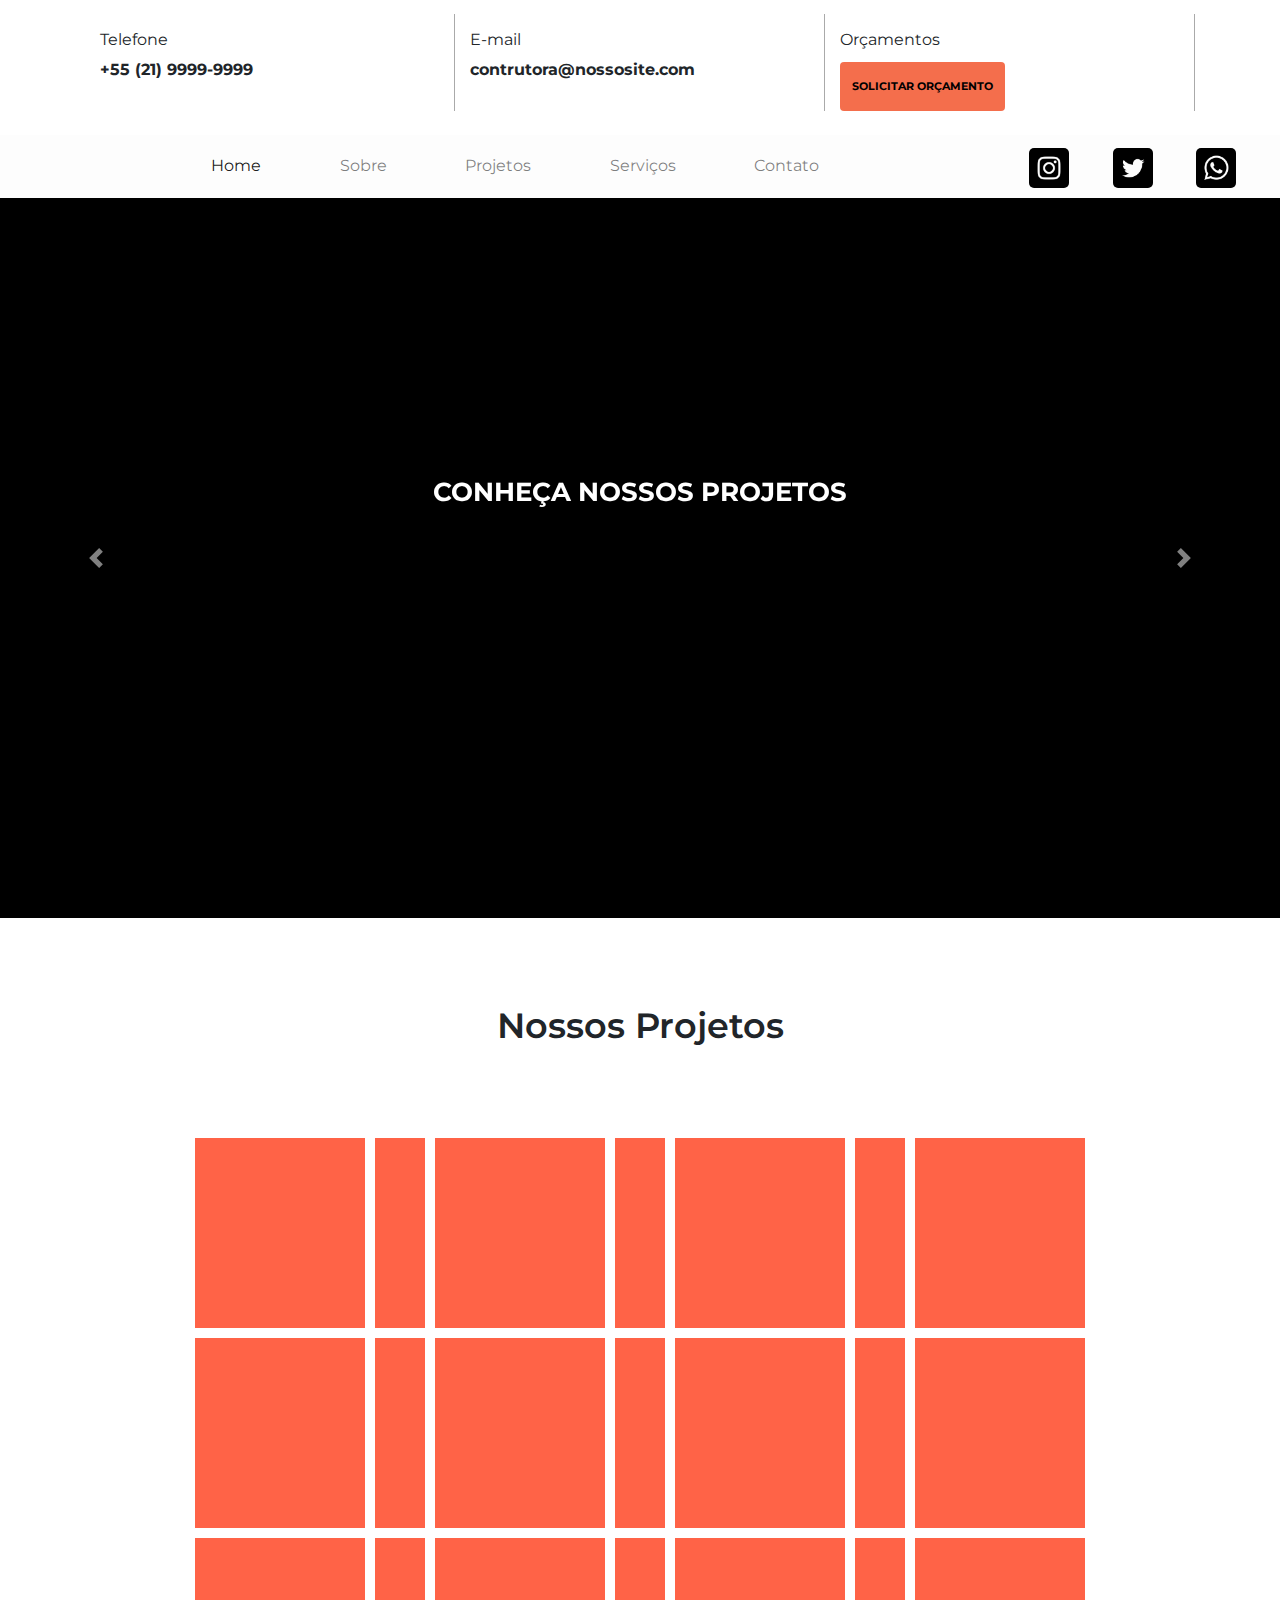
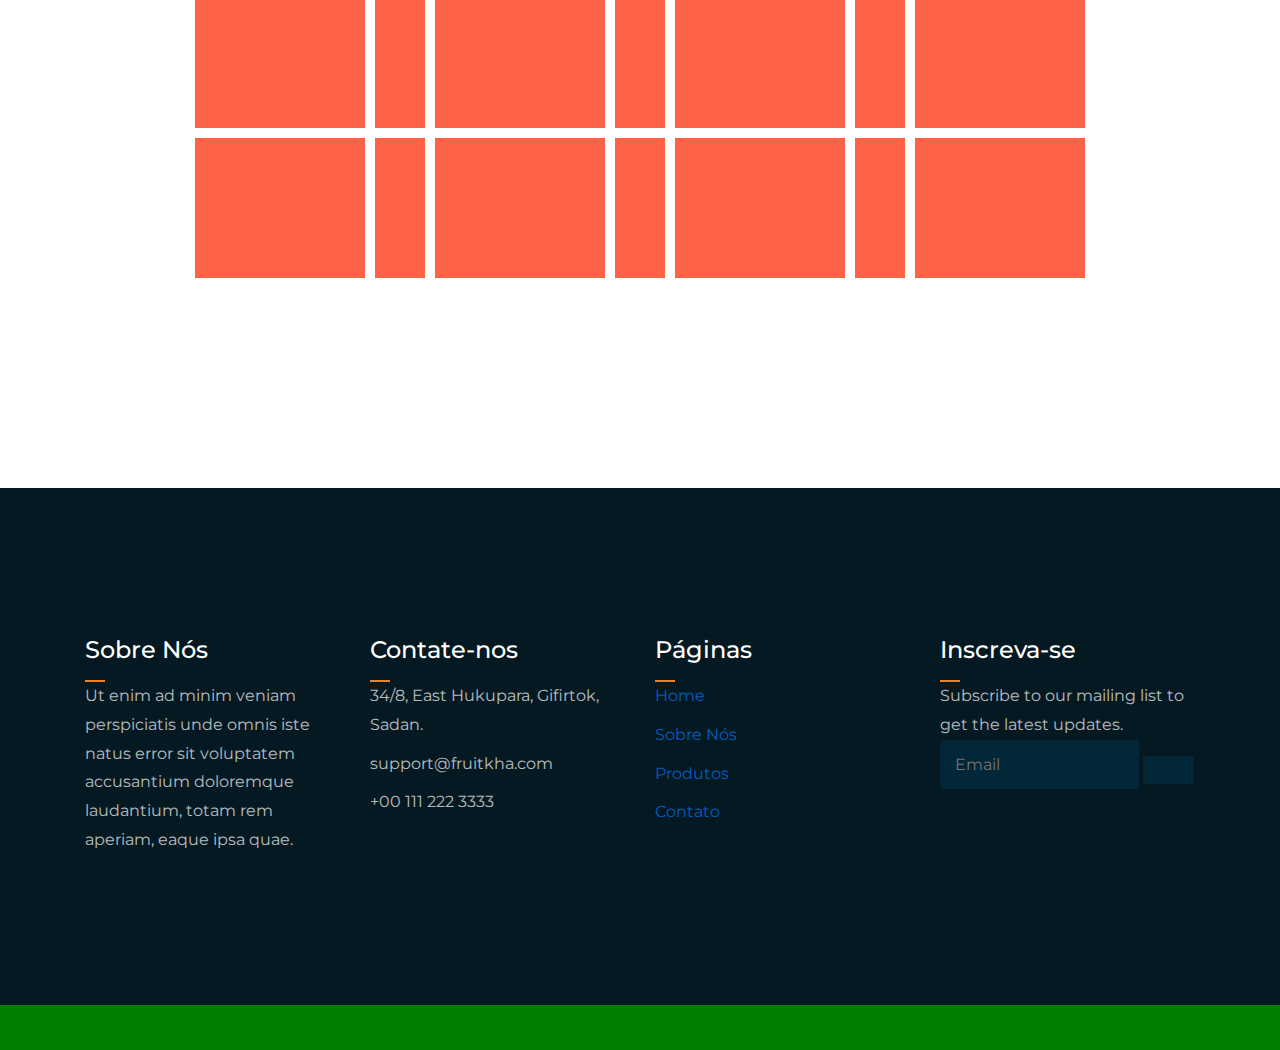
==== projetos.html @ c3345584 "feat: pagina projetos" ====
<!doctype html>
<html lang="en">
  <head>
    <!-- Required meta tags -->
    <meta charset="utf-8">
    <meta name="viewport" content="width=device-width, initial-scale=1, shrink-to-fit=no">

    <!-- Bootstrap CSS -->
    <link rel="stylesheet" href="https://cdn.jsdelivr.net/npm/bootstrap@4.0.0/dist/css/bootstrap.min.css" integrity="sha384-Gn5384xqQ1aoWXA+058RXPxPg6fy4IWvTNh0E263XmFcJlSAwiGgFAW/dAiS6JXm" crossorigin="anonymous">
    <link rel="stylesheet" href="./style.css">

    <title>Projetos</title>
  </head>
  <body>

    <!-- head -->
    <section id="head">
        <div class="container">
           <div class="col-lg-4"> 
                <div class="row">
                    <h4>Telefone</h4>
                </div>
                <div class="row">
                  <h5>+55 (21) 9999-9999</h5> 
                </div>
           </div>
            <div class="col-lg-4"> 
                <div class="row">
                    <h4>E-mail</h4>
                </div>
                <div class="row">
                   <h5>contrutora@nossosite.com</h5>
                </div>
            </div>
            <div class="col-lg-4"> 
                <div class="row">
                    <h4>Orçamentos</h4>
                </div>
                <div class="row">
                    <button type="button" class="btn btn-outline-danger">SOLICITAR ORÇAMENTO</button>
                </div>
            </div>
    </div>
    </section>

    <!-- navbar  -->
    <section id="navbar">
        <nav class="navbar navbar-expand-lg navbar-light ">
            <button class="navbar-toggler" type="button" data-toggle="collapse" data-target="#navbarTogglerDemo01" aria-controls="navbarTogglerDemo01" aria-expanded="false" aria-label="Toggle navigation">
              <span class="navbar-toggler-icon"></span>
            </button>
            <div class="collapse navbar-collapse" id="navbarTogglerDemo01">
              
              <ul class="navbar-nav mr-auto mt-2 mt-lg-0">
                <li class="nav-item active">
                  <a class="nav-link" href="#">Home <span class="sr-only">(current)</span></a>
                </li>
                <li class="nav-item">
                  <a class="nav-link" href="#">Sobre</a>
                </li>

                <li class="nav-item">
                    <a class="nav-link" href="#">Projetos</a>
                </li>

                <li class="nav-item">
                    <a class="nav-link" href="#">Serviços</a>
                </li>

                <li class="nav-item">
                    <a class="nav-link" href="#">Contato</a>
                </li>
                
              </ul>
                <ul class="redes">
                    <div class="col-4">
                        <img src="./instagram.png" alt="">
                    </div>
                    <div class="col-4">
                        <img src="./twitter.png" alt="">
                    </div>
                    <div class="col-4">
                        <img src="./whatsapp.png" alt="">
                    </div>
              </ul>
             
            </div>
          </nav>
    </section>

    <script src="./navbar-to-top.js"></script> 

    <!-- slider home -->
        <div id="carouselExampleControls" class="carousel slide" data-ride="carousel">
            <div class="carousel-inner">
              <div class="carousel-item active">
                <div class="container">
                    <div class="col-12">
                        <div class="text" data-aos="fade-right">

                        </div>
                    </div>
                    <div class="col-12">
                        <div class="text mt-5">
                            <h1>CONHEÇA NOSSOS PROJETOS</h1>
                        </div>
                    </div>
                   
                </div>
                <img class="d-block" src="./back-black.jpeg" alt="First slide">
                
              </div>
             
             
            </div>
            <a class="carousel-control-prev" href="#carouselExampleControls" role="button" data-slide="prev">
              <span class="carousel-control-prev-icon" aria-hidden="true"></span>
              <span class="sr-only">Previous</span>
            </a>
            <a class="carousel-control-next" href="#carouselExampleControls" role="button" data-slide="next">
              <span class="carousel-control-next-icon" aria-hidden="true"></span>
              <span class="sr-only">Next</span>
            </a>

           
        </div>

    <section id="projetos">
        <div class="title">
          <h2> Nossos Projetos</h2>
        </div>

        <div class="col-12">
          <div>
            <section class="grid grid-template-rows-1">
                <div class="item"></div>
                <div class="item"></div>
                <div class="item"></div>
                <div class="item"></div>
                <div class="item"></div>
                <div class="item"></div>
                <div class="item"></div>

                <div class="item"></div>
                <div class="item"></div>
                <div class="item"></div>
                <div class="item"></div>
                <div class="item"></div>
                <div class="item"></div>
                <div class="item"></div>

                <div class="item"></div>
                <div class="item"></div>
                <div class="item"></div>
                <div class="item"></div>
                <div class="item"></div>
                <div class="item"></div>
                <div class="item"></div>

                <div class="item"></div>
                <div class="item"></div>
                <div class="item"></div>
                <div class="item"></div>
                <div class="item"></div>
                <div class="item"></div>
                <div class="item"></div>


            </section>
            </div>
        </div>
    </section>
    

  

    <!-- footer -->
    <div class="footer-area">
		<div class="container">
			<div class="row">
				<div class="col-lg-3 col-md-6">
					<div class="footer-box about-widget">
						<h2 class="widget-title">Sobre Nós</h2>
						<p>Ut enim ad minim veniam perspiciatis unde omnis iste natus error sit voluptatem accusantium doloremque laudantium, totam rem aperiam, eaque ipsa quae.</p>
					</div>
				</div>
				<div class="col-lg-3 col-md-6">
					<div class="footer-box get-in-touch">
						<h2 class="widget-title">Contate-nos</h2>
						<ul>
							<li>34/8, East Hukupara, Gifirtok, Sadan.</li>
							<li>support@fruitkha.com</li>
							<li>+00 111 222 3333</li>
						</ul>
					</div>
				</div>
				<div class="col-lg-3 col-md-6">
					<div class="footer-box pages">
						<h2 class="widget-title">Páginas</h2>
						<ul>
							<li><a href="index.html">Home</a></li>
							<li><a href="about.html">Sobre Nós</a></li>
							<li><a href="services.html">Produtos</a></li>
							<li><a href="contact.html">Contato</a></li>
						</ul>
					</div>
				</div>
				<div class="col-lg-3 col-md-6">
					<div class="footer-box subscribe">
						<h2 class="widget-title">Inscreva-se</h2>
						<p>Subscribe to our mailing list to get the latest updates.</p>
						<form action="index.html">
							<input type="email" placeholder="Email">
							<button type="submit"><i class="fas fa-paper-plane"></i></button>
						</form>
					</div>
				</div>
			</div>
		</div>
	</div>

    <!-- copyright -->
    <section id="copyright">

    </section>


    <script src="https://code.jquery.com/jquery-3.2.1.slim.min.js" integrity="sha384-KJ3o2DKtIkvYIK3UENzmM7KCkRr/rE9/Qpg6aAZGJwFDMVNA/GpGFF93hXpG5KkN" crossorigin="anonymous"></script>
    <script src="https://cdn.jsdelivr.net/npm/popper.js@1.12.9/dist/umd/popper.min.js" integrity="sha384-ApNbgh9B+Y1QKtv3Rn7W3mgPxhU9K/ScQsAP7hUibX39j7fakFPskvXusvfa0b4Q" crossorigin="anonymous"></script>
    <script src="https://cdn.jsdelivr.net/npm/bootstrap@4.0.0/dist/js/bootstrap.min.js" integrity="sha384-JZR6Spejh4U02d8jOt6vLEHfe/JQGiRRSQQxSfFWpi1MquVdAyjUar5+76PVCmYl" crossorigin="anonymous"></script>
  </body>
</html>
---- style.css ----
@import url('https://fonts.googleapis.com/css2?family=Montserrat:ital,wght@0,100;0,200;0,300;0,400;1,100;1,300&display=swap');

html, body, div, span, applet, object, iframe,
h1, h2, h3, h4, h5, h6, p, blockquote, pre,
a, abbr, acronym, address, big, cite, code,
del, dfn, em, img, ins, kbd, q, s, samp,
small, strike, b, sub, sup, tt, var,
b, u, i, center,
dl, dt, dd, ol, ul, li,
fieldset, form, label, legend,
table, caption, tbody, tfoot, thead, tr, th, td,
article, aside, canvas, details, embed,
figure, figcaption, footer, header, hgroup,
menu, nav, output, ruby, section, summary,
time, mark, audio, video {
	margin: 0;
	padding: 0;
	border: 0;
	font-size: 100%;
	font: inherit;
	vertical-align: baseline;
}
/* HTML5 display-role reset for older browsers */
article, aside, details, figcaption, figure,
footer, header, hgroup, menu, nav, section {
	display: block;
}
body {
    max-width: 100%;
	line-height: 1;
    font-family: 'Montserrat', sans-serif;
}
ol, ul {
	list-style: none;
}
blockquote, q {
	quotes: none;
}
blockquote:before, blockquote:after,
q:before, q:after {
	content: '';
	content: none;
}
table {
	border-collapse: collapse;
	border-spacing: 0;
}


/* HEAD */

#head {
    width: 100%;
    height: 15vh;
    background-color:white;
}
#head .container {
    width: 90%;
    height: 90%;

    position: relative;
    display: flex;
    
    margin-top: auto;
    margin-bottom: auto;
    margin-left: auto;
    margin-right: auto;

}
#head .container .col-lg-4 {
    text-align: center;
    display: inline-block;
    height: 80%;

    margin-top: 1.5vh;
    margin-bottom: 1.5vh;


    border-right: .1px solid rgba(3, 3, 3, 0.336);
}
#head .container .col-lg-4 .row {
    width: 100%;
    height: 50%;

    margin-left: auto;
    margin-right: auto;

}
#head .container .col-lg-4 .row h4{
    margin-top: 2vh;
}
#head .container .col-lg-4 .row h5{
    font-weight: bolder;
}
#head .container .col-lg-4 .row .btn{

    width:auto;
    font-size: 70%;
    background-color: rgba(240, 64, 20, 0.76);
    border: none;
    color: black;
    font-weight: bolder;
}
#head .container .col-lg-4 .row .btn:hover{

    background-color: rgba(240, 64, 20, 0.932);
    color: black;
}

@media (max-width:550px) {
    #head {
        height: 40vh;


    }
    #head .container {
        width: 100%;
        height: auto;
        display: inline-block;
        
        margin-left: 0vh;
        margin-right: 0vh;

    
    }
    #head .container .col-lg-4 {
        height: 60%;
        width: 90%;
        border: none;
        text-align: center;
        border-bottom: .5px solid rgba(0, 0, 0, 0.507) ;
    }
    #head .container .col-lg-4 .row h4{
        font-size: 16px;
    }
    #head .container .col-lg-4 .row h5{
        font-size: 14px;
        margin-top: 2vh;
        margin-bottom: 1vh;
    }
    #head .container .col-lg-4 .row .btn{
        margin-top: 2vh;
        margin-bottom: 2vh;
        font-size: 10px;

    }
}

/* END HEAD*/

/* NAVBAR*/

#navbar {
    width: 100%;
    height: 7vh;
    background-color: rgba(253, 253, 253, 0.945);
}

#navbar .navbar-nav {
    width: 50%;
    margin-left: auto;
    margin-right: auto;
    justify-content: space-between;
}

#navbar .collapse .redes {
    width: 20%;
    height: 5vh;
    cursor: pointer;
    display: flex;
}
#navbar .collapse .redes .col-4 {

    height: 5vh;

}
#navbar .collapse .redes .col-4 img {

    width: 40px;
    height: 40px;
    border-radius: 5px;
    margin-top: .5vh;
}
#navbar .collapse .redes .col-4 .nav-item ul  {

    font-weight: bolder;
    color: pink;
}


@media (max-width: 990px) {
    
    #navbar {
        width: 100%;
        height: 5vh;
        margin-top: 0vh;
    }
    #navbar .navbar-nav {
        width: 100%;
        height: 85vh;
        text-align: center;
        border-radius: 15px;
        background-color: rgba(0, 0, 0, 0.836);
        
    }
    #navbar .collapse .redes {
        width: 80%;
        margin-left: auto;
        margin-right: auto;
        margin-top: -2vh;
        border-radius: 5px;
        background-color: rgba(231, 65, 23, 0.63);
        color: white;
    }
    #navbar .collapse .redes img {
        margin-left: 2vh;
    }
    #navbar .collapse .nav-item a {
        margin-top: 4vh;
        margin-bottom: 2vh;
        color: white;
    }
}

/* END NAVBAR*/

/* SLIDER HOME */


#carouselExampleControls {
    width: 100%;
    height: 80vh;
    margin-top: 0vh;


}
#carouselExampleControls .container-md {
    width: 50%;
    height: 15vh;
    margin-top: -5vh;
    margin-left: 25%;
    margin-right: auto;
    display: flex;

    border-radius: 2px;
    position: absolute;
    background-color: rgb(255, 196, 0);

}
#carouselExampleControls .container-md .col-8 h3{
    width: 80%;
    margin-top: 5vh;
    margin-left: 3vh;
    font-size: 20px;

}
#carouselExampleControls .carousel-inner {
    background-color: black;
}

#carouselExampleControls .carousel-inner .carousel-item {

    width: 100%;
    height: 80vh;
    background-color: rgba(0, 0, 0, 0.863);


}

#carouselExampleControls .carousel-inner .carousel-item img {
    width: 100%;
    height: 80vh;
    opacity: .5;
    z-index: 1;
}
#carouselExampleControls .carousel-inner .carousel-item .container {
    

    width: 90%;
    height: 35vh;
    margin-left: 5%;
    margin-right:5%;
    margin-top: 15vh;
    z-index: 2;

    display: inline;



}

#carouselExampleControls .carousel-inner .carousel-item .container .col-12 {
    height: 30%;
    width: 100%;

    margin-left: 0vh;
    margin-right: 0vh;

    border: 1px solid transparent;
    position: static;



}
#carouselExampleControls .carousel-inner .carousel-item .container .col-12 .text { 
    width: 100%;
    height: 100%;
    text-align: center;
    margin-left: 0%;
    margin-right: 0%;


}
#carouselExampleControls .carousel-inner .carousel-item .container .col-12 .text h2 { 
    font-size: 1.2vw;
    color: white;
    width: 90%;
    margin-left: 0%;

    text-align: center;
    margin-top: 15vh;
    position: absolute;
}
#carouselExampleControls .carousel-inner .carousel-item .container .col-12 .text h1 { 
    font-size: 2vw;
    color: white;
    font-weight: bolder;
    text-align: center;
    animation: fadeInLeft .8s;
}
#carouselExampleControls .carousel-inner .carousel-item .container .col-12 .btn { 
    
    width: 20%;
    height: 6vh;
    margin-left: 40%;
    margin-right: 40%;
    margin-top: 5vh;
    background-color: transparent;
    border: 2px solid orangered;
    color: rgb(255, 255, 255);
}
#carouselExampleControls .col-4 .btn { 
    
    width: 80%;
    height: 6vh;
    margin-left: 0%;
    margin-top: 5vh;
    background-color: rgba(255, 68, 0, 0.534);
    border: none;
    color: rgb(0, 0, 0);
    font-weight: bolder;
}
#carouselExampleControls .col-4 .btn:hover { 
    
    background-color: rgba(255, 68, 0, 0.938);
    transition: .4s ease;
    border: none;
    color: rgb(0, 0, 0);
    font-weight: bolder;
}
#carouselExampleControls .carousel-inner .carousel-item .container .col-12 .btn:hover { 
    

    background-color: rgba(255, 68, 0, 0.781);
    transition: .4s ease-in-out;
    border: none;
    color: black;
    font-weight: bold;
}

@media (max-width:550px) {
    #carouselExampleControls .carousel-inner .carousel-item .container .col-12 .text h2 { 
        font-size: 3vw;

    }
    #carouselExampleControls .carousel-inner .carousel-item .container .col-12 .text h1 { 
        font-size: 5vw;

    }
    #carouselExampleControls .carousel-inner .carousel-item .container {
        margin-left: 10%;
        margin-right: 10%;
    }
    #carouselExampleControls .carousel-inner .carousel-item .container .col-12 .btn { 
    
        width: 80%;
        height: 4vh;
        margin-left: 10%;
        margin-right: 10%;
    }
    #carouselExampleControls .container-md {
        width: 90%;
        height: 15vh;
        margin-top: -5vh;
        margin-left: 5%;
        margin-right: 5%;
    }

    #carouselExampleControls .container-md .col-8 h3{
        font-size: 4vw;
        width: 90%;

    
    }
    #carouselExampleControls .col-4 .btn { 
    
        margin-left: 0vh;
        width: 100%;
        font-size: 1.7vw;
    }
    
}

@keyframes fadeInLeft {
    0% {
       opacity: 1;
       transform: translateX(-350px);
    }
    100% {
       opacity: 1;
       transform: translateX(0);
    }
 }   

 
/* END SLIDER HOME */


/* ABOUT COMPANY */
#about-company {
    width: 100%;
    height: auto;
    margin-top: 25vh;
    padding-bottom: 10px;
    position: relative;

}
#about-company .container {
    width: 60%;
    height: auto;
    margin-top: 15vh;


    margin-left: auto;
    margin-right: auto;
    padding-bottom: 5px;
    margin-bottom: 2vh;

}
#about-company .container .container-md {
    width: 90%;
    height: auto;
    margin-left: auto;
    margin-right: auto;

}
#about-company .container .container-md .col-12 {
   color: rgb(0, 0, 0);
   margin-top: 5vh;

}

#about-company .container .container-md .col-12 h2 {
    font-size: 2vw;
    width: 100%;
    margin-left: auto;
    margin-right: auto;
    margin-top: 10vh;
    text-align: center;
    color: rgb(0, 0, 0);
    font-weight: bolder;
}
#about-company .container .container-md .col-12 h3 {
    margin-top: 10vh;
    cursor: pointer;
    width: 20%;
    padding: 10px;
}
#about-company .container .container-md .col-12 h3:hover {
    width: 15%;
    height: 4vh;
    transition: .4s ease-in-out;
    font-weight: bolder;
    border-radius: 10px;
    background-color: rgba(0, 0, 0, 0.733);

    color: rgb(255, 255, 255);
}

 #about-company .container .row {
    margin-top: 5vh;
    margin-bottom: 5vh;
 }

 #about-company .container .row .card {
    background-color: transparent;
    border-bottom: 1px solid orangered;
    margin-top: .5vh;
    text-align: center;
    color: black;
 }
 #about-company .container .row .card:hover {
    background-color: orangered;
    transition: .4s ease-in-out;
 }
 #about-company .container .row .card h6 {
    color: black;
 }
 #about-company .container .row .card .card-header {
    color: rgba(165, 10, 10, 0.795);
    background-color: transparent;
 }
 #about-company .container .row .card p {
     font-size: 16px;
     text-align: justify;
     color: rgb(0, 0, 0);
 }

#about-company .grid {
	display: grid;
    width: 100%;
	grid-template-columns: 5fr 5fr 5fr 5fr;

}

#about-company .grid-template-rows-1 {
	grid-template-rows: 50% 50%;
}


/* Grid Item */
#about-company .item {
	margin: 5px;
	background: tomato;
	text-align: center;
	font-size: 1.5em;
}

#about-company .grid {

	max-width: 80vh;
    width: 80%;
	margin: 0 auto;
    margin-top: 10vh;
    margin-left: 10%;
    margin-right: 10%;

}




/* END ABOUT COMPANY */


/* NUMBER PROJECTS */
#number-projects {
    width: 100%;
    height: 50vh;
    margin-top: 10vh;

    display: flex;
}
#number-projects .col-3 {

    margin-top: 5vh;
    height: 40vh;


    display: inline-block;
    cursor: pointer;
    background-color: rgba(0, 0, 0, 0.89);
}
#number-projects .col-3:hover {

    background-color: rgba(0, 0, 0, 0.911);
}
#number-projects .col-3 .imagem {
    
    width: 100%;

    height: 50%;

}
#number-projects .col-3 .imagem img {
    
    margin-left:35%;
    margin-right: 35%;
    margin-top: 3vh;
    width: 25%;
}
#number-projects .col-3 .row {
    
    height: 25%;

}
#number-projects .col-3 .row h2 {
    

    width: 80%;
    font-size: 2.5vw;
    margin-top: 2vh;
    margin-left: auto;
    margin-right: auto;
    text-align: center;
    color: white;

}
#number-projects .col-3 .row h3 {
    width: 80%;

    font-size: 1vw;
    margin-top: 2vh;
    color: white;
    margin-left: auto;
    margin-right: auto;
    text-align: center;

}

@media (max-width: 750px) {
    #number-projects .col-3 .imagem img {

        width: 60%;
        margin-left: 20%;
        margin-right: 20%;
    }

    #number-projects .col-3 .row h2 {
        
        font-size: 3.5vw;
    
    }
    #number-projects .col-3 .row h3 {
        font-size: 1.5vw;
    
    }
    
}
@media (max-width: 550px) {
    #number-projects .col-3 .imagem img {

        width: 80%;
        margin-left:10%;
        margin-right: 10%;
        margin-top: 5vh;
    }

    #number-projects .col-3 .row h2 {
        
        font-size: 4.5vw;
    
    }
    #number-projects .col-3 .row h3 {
        font-size: 2.5vw;
    
    }
    
}
/* END NUMBER PROJECTS */


/* OUR WORK */
#work {
    width: 100%;
    height: auto;
    margin-top: 15vh;

}
 .title h2 {
    font-size: 35px;
    font-weight: 600;
}

#work .col-12 {
    margin-top: 10vh;
    height: 70vh;
    display: flex;

}
#work .col-12 .col-6 {
    height: 55vh;
    display: inline-block;

}
#work .col-12 .col-6 h2 {
    margin-left: auto;
    margin-right: auto;
    margin-top: 15vh;
    width: 80%;
    text-align: justify;
    font-size: 30px;

}#work .col-12 .col-6 h3 {
    margin-left: auto;
    margin-right: auto;
    margin-top: 5vh;
    width: 80%;
    text-align: justify;
    font-size: 22px;

}
#work .grid {
	display: grid;
	grid-template-columns: 1fr 1fr;
}

#work .grid-template-rows-1 {
	grid-template-rows: 150px 150px;
}


/* Grid Item */
#word .item {
	margin: 5px;
	background: tomato;
	text-align: center;
	font-size: 1.5em;
}

#work .grid {

	max-width: 80vh;
	margin: 0 auto;
    margin-top: 10vh;

}

@media (max-width:900px) {
    #work .col-12 .col-6 h2 {
        margin-top: 10vh;
        font-size: 4vw;
    
    }#work .col-12 .col-6 h3 {

        font-size: 2.5vw;
    
    }
}
@media (max-width:750px) {
    #work .col-12 .col-6 h2 {
        margin-top: 10vh;
        font-size: 4vw;
    
    }#work .col-12 .col-6 h3 {

        font-size: 2.5vw;
    
    }
}
/* END OUR WORK */

/* OUR WORK */
#portfolio-projects {
    width: 100%;
    height: 110vh;
    margin-top: 0vh;

}
#portfolio-projects .container-md-12 {
    width: 100%;
    height: 80vh;
    margin-top: 10vh;
    margin-left: auto;
    margin-right: auto;
    display: inline-block;

}
#portfolio-projects .container-md-12 .box {
    width: 80%;
    height: 30%;
    margin-top: .5vh;
    margin-left: auto;
    margin-right: auto;

    display: flex;

}
#portfolio-projects .container-md-12 .box img {
    width: 100%;
    height: 100%;
    cursor: pointer;
}
#portfolio-projects .container-md-12 .box .col-4 {
    height: 100%;
    margin-top: 1vh;
}
#portfolio-projects .container-md-12 .box .col-6 {

    margin-top: 1vh;
}
#portfolio-projects .container-md-12 .col-md-8 {

    height: 30vh;
}
#portfolio-projects .container-md-12 .col-md-8 img {
    width: 100%;
    height: 100%;
    cursor: pointer;
}
#portfolio-projects .container-md-12 .col-md-8 img:hover {
    position: relative;
    zoom: 1.5;
}
#portfolio-projects .container-md-12 .col-md-4{

    margin-top: 1vh;
    margin-left: 0vh;
    cursor: pointer;
    height: 30vh;
}
#portfolio-projects .container-md-12 .col-md-4 img{
    width: 100%;
    height: 100%;
    
}
#portfolio-projects .container-md-12 .col-4{
    margin-top: 1vh;
    margin-left: 0vh;

    height: 20vh;
}
#portfolio-projects .container-md-12 .col-4 img{
    width: 100%;
    height: 100%;
}
#portfolio-projects .container-md-12 .col-8{
    margin-top: 1vh;
    background-color: rgb(0, 255, 13);
    height: 20vh;
}

@media (max-width:550px) {
    #portfolio-projects {
        margin-top: 0vh;
    }
    #portfolio-projects .container-md-12 .col-md-8 img {

        width: 60%;
    }

}


/* END OUR WORK */

/* CLIENTS */
#clients {
    width: 100%;
    height: 60vh;
    margin-top: 0vh;

    display: inline;
}
.grid {
	display: grid;
	grid-template-columns: 1fr 1fr 1fr;
}

.grid-template-rows-1 {
	grid-template-rows: 150px 150px 150px;
}


/* Grid Item */
.item {
	margin: 5px;
	background: tomato;
	text-align: center;
	font-size: 1.5em;
}

.grid {

	max-width: 80vh;
	margin: 0 auto;
    margin-top: 10vh;

}

h1 {
	text-align: center;
	font-size: 1.25em;
	font-weight: normal;
}

#footer {

    margin-top: 20vh;
    width: 100%;
    height: 40vh;
    background-color: rgb(0, 0, 0);
}

#copyright {
    width: 100%;
    height: 5vh;
    background-color: green;
}


.single-logo-item img {
  max-width: 180px;
  margin: 0 auto;
}

.logo-carousel-section {
  background-color: #f5f5f5;
  padding: 50px 0;
}

.footer-area {
  background-color: #051922;
  margin-top: 20vh;
  color: #fff;
  padding: 150px 0;
}

h2.widget-title {
  font-size: 24px;
  font-weight: 500;
  position: relative;
  padding-bottom: 20px;
  color: #fff;
}

h2.widget-title:after {
  position: absolute;
  left: 0;
  bottom: 0;
  width: 20px;
  height: 2px;
  background-color: #F28123;
  content: "";
}

.footer-box p {
  color: #fff;
  opacity: 0.7;
  line-height: 1.8;
}

.footer-box ul {
  margin: 0;
  padding: 0;
  list-style: none;
}

.footer-box ul li {
  opacity: 0.7;
  margin-bottom: 10px;
  line-height: 1.8;
}

.footer-box ul li:last-child {
  margin-bottom: 0;
}

.footer-box.subscribe form input[type=email] {
  border: none;
  background-color: #012738;
  width: 78%;
  padding: 15px;
  border-top-left-radius: 5px;
  border-bottom-left-radius: 5px;
  color: #fff;
}

.footer-box.subscribe form button {
  width: 20%;
  border: none;
  background-color: #012738;
  color: #F28123;
  padding: 14px 0;
  border-top-right-radius: 3px;
  border-bottom-right-radius: 3px;
  cursor: pointer;
}

.footer-box.subscribe form button:focus {
  outline: none;
}

#sobre {
    width: 100%;
    height: 120vh;
    
}
#sobre .container{
    margin-top: 10vh;
    height: 100%;

    
}
#sobre .container .col-12{
    height: 40vh;

    
}
#sobre .container .col-12 .title{
    text-align: center;
    height: 10vh;

    
}
#sobre .container .col-12 h3{
    margin-left: auto;
    margin-right: auto;
    width: 80%;
    font-size: 16px;
    text-align: justify;
    
}



#projetos {
    width: 100%;
    height: 100vh;
    margin-top: 10vh;
}
.title {
    text-align: center;
}
#projetos .col-12 {
    height: 80%;
    margin-top: 5%;
}

#projetos .grid {
	display: grid;
	grid-template-columns: 15fr 5fr 15fr 5fr 15fr 5fr 15fr;
}

#projetos .grid-template-rows-1 {
	grid-template-rows: 200px 200px 200px 150px;
}


/* Grid Item */
#projetos  .item {
	margin: 5px;
	background: tomato;
	text-align: center;
	font-size: 1.5em;
}

#projetos .grid {
    cursor: pointer;
	max-width: 100vh;
    width: 100%;
	margin: 0 auto;
    margin-top: 10vh;

}
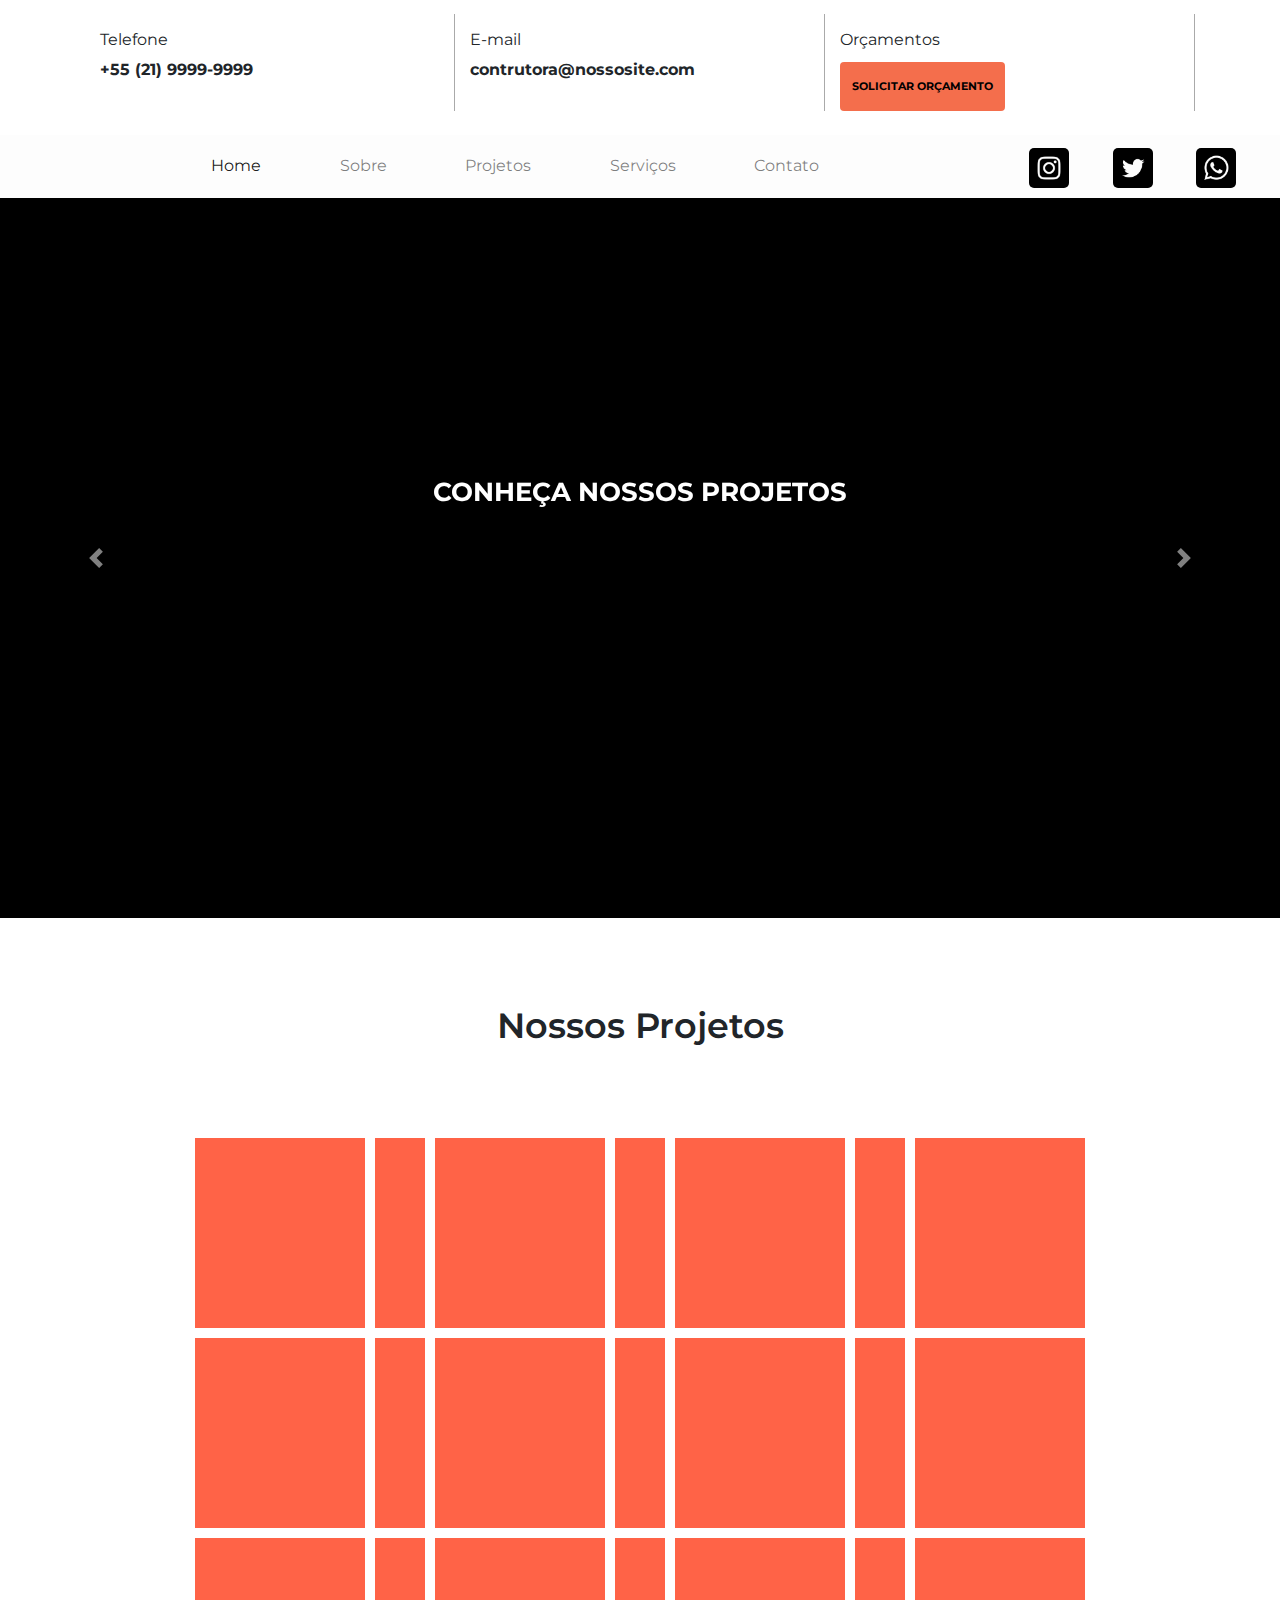
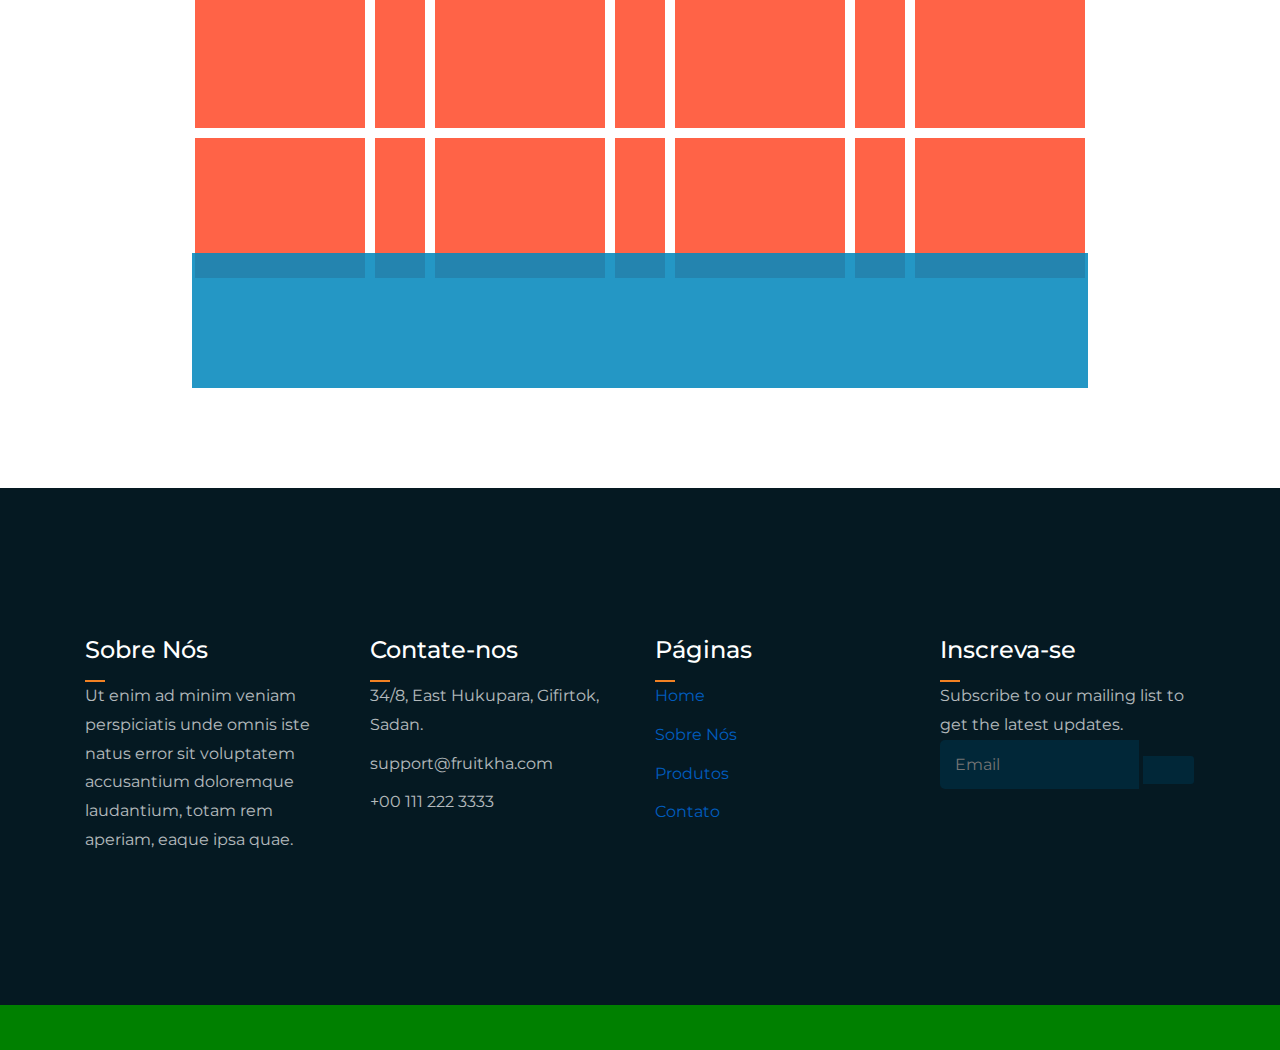
==== commit 1db8cb1c: "refacotr: mundando tela portfolio projetos" ====
--- a/projetos.html
+++ b/projetos.html
@@ -169,6 +169,10 @@
             </section>
             </div>
         </div>
+
+        <div class="col-md">
+          
+        </div>
     </section>
     
 
--- a/style.css
+++ b/style.css
@@ -753,90 +753,86 @@
 /* OUR WORK */
 #portfolio-projects {
     width: 100%;
-    height: 110vh;
+    height: 100vh;
+    margin-bottom: 20vh;
     margin-top: 0vh;
-
-}
-#portfolio-projects .container-md-12 {
+    background-position: center;
+    background-size: cover;
+    background-repeat: repeat;
+
+}
+#portfolio-projects .title{
+    height: 10vh;
+    color: rgb(0, 0, 0);
+
+}
+
+#portfolio-projects .container-md {
     width: 100%;
     height: 80vh;
-    margin-top: 10vh;
-    margin-left: auto;
-    margin-right: auto;
-    display: inline-block;
-
-}
-#portfolio-projects .container-md-12 .box {
-    width: 80%;
-    height: 30%;
-    margin-top: .5vh;
-    margin-left: auto;
-    margin-right: auto;
-
+    margin-left: auto;
+    margin-right: auto;
+    background-color: rgba(29, 27, 27, 0.925);
     display: flex;
-
-}
-#portfolio-projects .container-md-12 .box img {
-    width: 100%;
+    
+}
+#portfolio-projects .container-md .col-md {
     height: 100%;
+    background-color: white;
+    
+}
+#portfolio-projects .container-md .col-md .container, #portfolio-projects .container-md .col .container {
+    width: 70%;
+    height: 60%;
+    margin-left: auto;
+    margin-right: auto;
+    margin-top: 15%;
+    margin-bottom: 15%;
     cursor: pointer;
-}
-#portfolio-projects .container-md-12 .box .col-4 {
+    
+}
+
+#portfolio-projects .container-md .col-md .container img, #portfolio-projects .container-md .col .container img {
+    width: 100%;
+    margin-top: 10%;
+    height: 80%;
+    
+}
+#portfolio-projects .container-md .col-md .container:hover , #portfolio-projects .container-md .col .container:hover {
+    margin-top: 8vh;
+    transition: .7s ease-in-out;
+    
+}
+#portfolio-projects .container-md .col {
+    width: 50%;
     height: 100%;
-    margin-top: 1vh;
-}
-#portfolio-projects .container-md-12 .box .col-6 {
-
-    margin-top: 1vh;
-}
-#portfolio-projects .container-md-12 .col-md-8 {
-
-    height: 30vh;
-}
-#portfolio-projects .container-md-12 .col-md-8 img {
-    width: 100%;
-    height: 100%;
-    cursor: pointer;
-}
-#portfolio-projects .container-md-12 .col-md-8 img:hover {
-    position: relative;
-    zoom: 1.5;
-}
-#portfolio-projects .container-md-12 .col-md-4{
-
-    margin-top: 1vh;
-    margin-left: 0vh;
-    cursor: pointer;
-    height: 30vh;
-}
-#portfolio-projects .container-md-12 .col-md-4 img{
-    width: 100%;
-    height: 100%;
-    
-}
-#portfolio-projects .container-md-12 .col-4{
-    margin-top: 1vh;
-    margin-left: 0vh;
-
-    height: 20vh;
-}
-#portfolio-projects .container-md-12 .col-4 img{
-    width: 100%;
-    height: 100%;
-}
-#portfolio-projects .container-md-12 .col-8{
-    margin-top: 1vh;
-    background-color: rgb(0, 255, 13);
-    height: 20vh;
-}
-
-@media (max-width:550px) {
+    background-color: rgb(34, 30, 30);
+    
+}
+
+
+
+
+@media (max-width: 550px) {
     #portfolio-projects {
+        max-width: 100%;
         margin-top: 0vh;
     }
-    #portfolio-projects .container-md-12 .col-md-8 img {
-
-        width: 60%;
+    #portfolio-projects .container-md {
+
+        display: inline-block;
+        
+    }
+    #portfolio-projects .container-md .col-md {
+        height: 50%;
+        background-color: rgb(10, 6, 6);
+        
+    }
+    #portfolio-projects .container-md .col {
+        width: 100%;
+        height: 50%;
+        background-color: rgb(182, 31, 31);
+        
     }
 
 }
@@ -848,7 +844,7 @@
 #clients {
     width: 100%;
     height: 60vh;
-    margin-top: 0vh;
+    margin-top: 20vh;
 
     display: inline;
 }
@@ -1051,5 +1047,11 @@
     width: 100%;
 	margin: 0 auto;
     margin-top: 10vh;
-
+}
+#projetos .col-md {
+    width: 70%;
+    margin-left: auto;
+    margin-right: auto;
+    height: 15vh;
+    background-color: rgba(7, 137, 189, 0.884);
 }